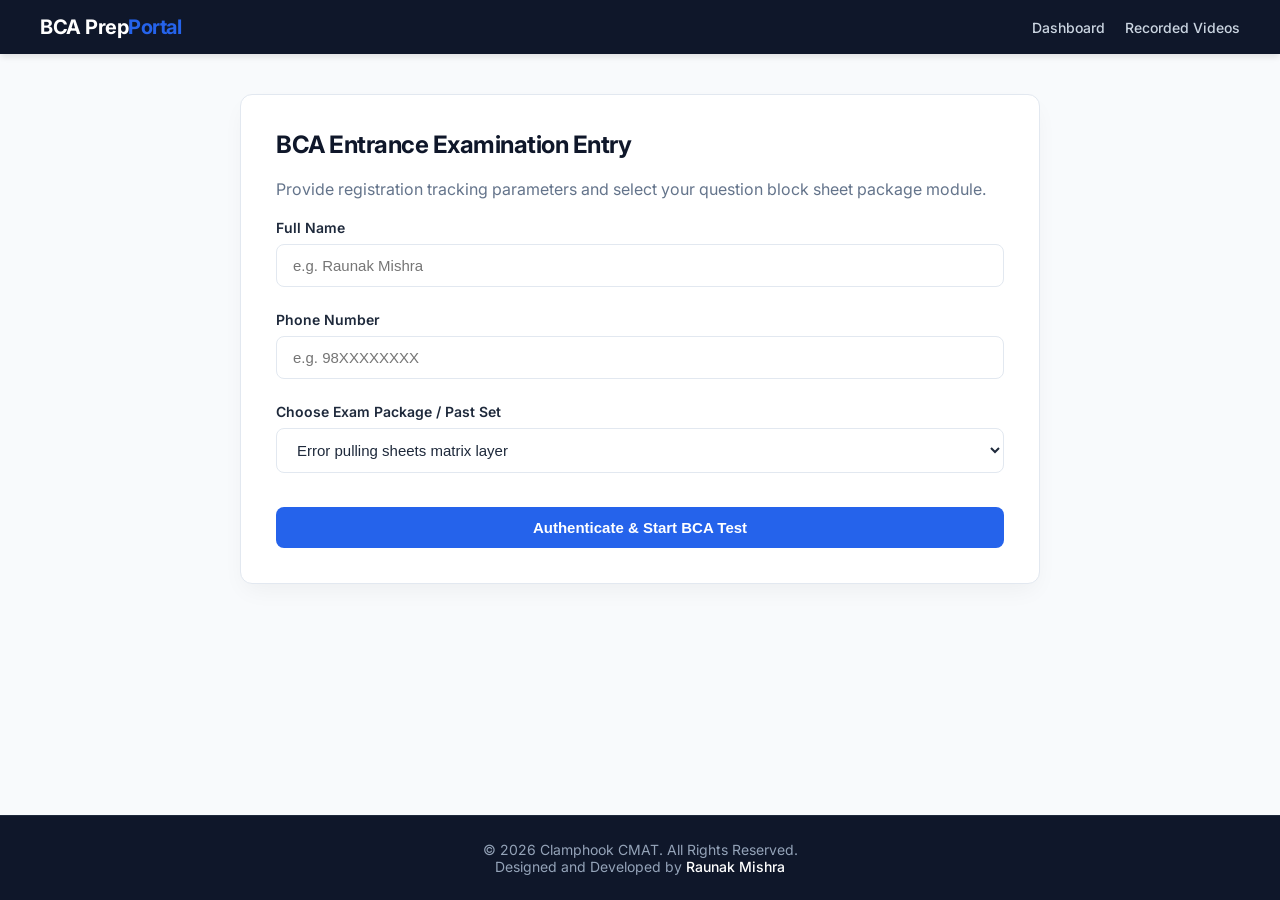
==== bca/index.html @ 4c5b2474 "set_5_bca_add" ====
<!DOCTYPE html>
<html lang="en">
<head>
    <meta charset="UTF-8">
    <meta name="viewport" content="width=device-width, initial-scale=1.0">
    <title>BCA Mock Exam Portal</title>
    <link href="https://fonts.googleapis.com/css2?family=Inter:wght@300;400;500;600;700&display=swap" rel="stylesheet">
    <script src="https://code.jquery.com/jquery-3.6.4.min.js"></script>
    
    <style>
        :root {
            --primary-color: #2563eb;       
            --primary-hover: #1d4ed8;
            --secondary-color: #10b981;     
            --dark-bg: #0f172a;             
            --text-main: #1e293b;
            --text-muted: #64748b;
            --body-bg: #f8fafc;
            --card-border: #e2e8f0;
        }

        body {
            font-family: 'Inter', sans-serif;
            background-color: var(--body-bg);
            color: var(--text-main);
            margin: 0;
            padding: 0;
            display: flex;
            flex-direction: column;
            min-height: 100vh;
        }

        header {
            background-color: var(--dark-bg);
            position: sticky;
            top: 0;
            z-index: 1000;
            box-shadow: 0 4px 6px -1px rgba(0, 0, 0, 0.1);
        }

        .navbar {
            max-width: 1200px;
            margin: 0 auto;
            padding: 15px 20px;
            display: flex;
            justify-content: space-between;
            align-items: center;
            flex-wrap: wrap;
        }

        .navbar-brand {
            color: #ffffff;
            font-size: 20px;
            font-weight: 700;
            text-decoration: none;
            letter-spacing: -0.5px;
        }

        .navbar-brand span { color: var(--primary-color); }

        .menu-toggle {
            display: none; 
            flex-direction: column;
            justify-content: space-between;
            width: 22px;
            height: 16px;
            background: transparent;
            border: none;
            cursor: pointer;
            padding: 0;
            z-index: 1010;
        }

        .menu-toggle .bar {
            height: 2px;
            width: 100%;
            background-color: #ffffff;
            border-radius: 2px;
            transition: transform 0.3s ease, opacity 0.3s ease;
            transform-origin: left center;
        }

        .menu-toggle.active .bar:nth-child(1) { transform: rotate(45deg) translate(1px, -1px); }
        .menu-toggle.active .bar:nth-child(2) { opacity: 0; transform: translateX(-10px); }
        .menu-toggle.active .bar:nth-child(3) { transform: rotate(-45deg) translate(1px, 1px); }

        .navbar-nav {
            display: flex;
            gap: 20px;
            list-style: none;
            margin: 0;
            padding: 0;
        }

        .navbar-nav a {
            color: #cbd5e1;
            text-decoration: none;
            font-size: 14px;
            font-weight: 500;
            transition: color 0.2s ease;
        }
        .navbar-nav a:hover { color: #ffffff; }

        main {
            flex: 1;
            display: flex;
            justify-content: center;
            align-items: flex-start;
            padding: 40px 20px;
        }

        .container {
            background-color: #ffffff;
            border-radius: 12px;
            border: 1px solid var(--card-border);
            box-shadow: 0 10px 25px -5px rgba(0,0,0,0.05);
            width: 100%;
            max-width: 800px;
            padding: 35px;
            box-sizing: border-box;
        }

        h2 { color: var(--dark-bg); font-weight: 700; margin-top: 0; letter-spacing: -0.5px; }

        .screen { display: none; }
        .active-screen { display: block; }

        .form-group { margin-bottom: 24px; }
        label.form-label {
            display: block;
            margin-bottom: 8px;
            font-weight: 600;
            font-size: 14px;
            color: var(--text-main);
        }
        input[type="text"], input[type="tel"], select {
            width: 100%;
            padding: 12px 16px;
            border: 1px solid var(--card-border);
            border-radius: 8px;
            font-size: 15px;
            box-sizing: border-box;
            background: #ffffff;
            color: var(--text-main);
            transition: all 0.2s ease;
        }
        input:focus, select:focus {
            outline: none;
            border-color: var(--primary-color);
            box-shadow: 0 0 0 3px rgba(37, 99, 235, 0.15);
        }

        .quiz-subheader {
            display: flex;
            justify-content: space-between;
            align-items: center;
            border-bottom: 1px solid var(--card-border);
            padding-bottom: 15px;
            margin-bottom: 30px;
        }
        .timer {
            font-size: 15px;
            font-weight: 700;
            color: #ef4444;
            background: #fef2f2;
            border: 1px solid #fee2e2;
            padding: 6px 14px;
            border-radius: 30px;
            white-space: nowrap;
        }

        .question-card {
            background: #ffffff;
            border: 1px solid var(--card-border);
            border-radius: 10px;
            padding: 24px;
            margin-bottom: 25px;
        }
        .question-text {
            font-size: 16px;
            font-weight: 600;
            margin-bottom: 18px;
            color: var(--dark-bg);
            line-height: 1.5;
        }
        .option-label {
            display: flex;
            align-items: center;
            background: #ffffff;
            border: 1px solid var(--card-border);
            border-radius: 8px;
            padding: 14px 18px;
            margin-bottom: 12px;
            cursor: pointer;
            font-size: 15px;
            transition: all 0.2s ease;
        }
        .option-label:hover { background: #f8fafc; border-color: #cbd5e1; }
        .option-label input[type="radio"] { margin-right: 14px; transform: scale(1.15); flex-shrink: 0; }
        .option-label.selected { border-color: var(--primary-color); background-color: #eff6ff; font-weight: 500; }

        .btn {
            background-color: var(--primary-color);
            color: white;
            border: none;
            padding: 12px 28px;
            font-size: 15px;
            font-weight: 600;
            border-radius: 8px;
            cursor: pointer;
            transition: background 0.2s ease;
        }
        .btn:hover { background-color: var(--primary-hover); }
        .btn:disabled { background-color: #e2e8f0; color: #94a3b8; cursor: not-allowed; }
        .btn-success { background-color: var(--secondary-color); }
        .btn-success:hover { background-color: #059669; }
        
        .navigation-box { 
            display: flex; 
            justify-content: space-between; 
            margin-top: 35px; 
            border-top: 1px solid var(--card-border);
            padding-top: 25px;
            gap: 15px;
        }
        .status-msg-box {
            padding: 12px;
            border-radius: 8px;
            font-size: 14px;
            font-weight: 500;
            margin-bottom: 20px;
            display: none;
        }
        .msg-info { background-color: #eff6ff; color: #1e40af; border: 1px solid #bfdbfe; }
        .msg-warn { background-color: #fffbeb; color: #92400e; border: 1px solid #fef3c7; }

        #loading { text-align: center; font-size: 16px; color: var(--text-muted); padding: 40px 0; }

        footer {
            background-color: var(--dark-bg);
            color: #94a3b8;
            font-size: 14px;
            text-align: center;
            padding: 25px 20px;
            border-top: 1px solid #1e293b;
        }
        footer a { color: #ffffff; text-decoration: none; font-weight: 500; }
        footer a:hover { text-decoration: underline; }

        /* ==========================================================================
           RESPONSIVE RE-FLOW ENGINE (PC / Tablet / Mobile Phone)
           ========================================================================== */
        @media (max-width: 768px) {
            .menu-toggle { display: flex; }
            .navbar-nav {
                display: none; 
                width: 100%;
                flex-direction: column;
                gap: 0;
                margin-top: 15px;
                padding-top: 5px;
                border-top: 1px solid #1e293b;
            }
            .navbar-nav.active { display: flex; }
            .navbar-nav li { width: 100%; }
            .navbar-nav a { display: block; padding: 12px 0; font-size: 15px; border-bottom: 1px solid #1e293b; }
            .navbar-nav li:last-child a { border-bottom: none; }
            main { padding: 25px 15px; }
            .container { padding: 25px; }
            .question-card { padding: 20px; }
        }

        @media (max-width: 576px) {
            .container { padding: 20px 15px; border-radius: 8px; }
            h2 { font-size: 20px; }
            .quiz-subheader { flex-direction: column; gap: 10px; align-items: flex-start; padding-bottom: 12px; margin-bottom: 20px; }
            .timer { align-self: fill; width: 100%; box-sizing: border-box; text-align: center; }
            .question-card { padding: 16px; margin-bottom: 15px; border-radius: 8px; }
            .question-text { font-size: 15px; margin-bottom: 14px; }
            .option-label { padding: 12px; font-size: 14px; margin-bottom: 8px; }
            .navigation-box { flex-direction: column-reverse; gap: 12px; margin-top: 25px; padding-top: 20px; }
            .navigation-box .btn { width: 100%; padding: 14px; font-size: 16px; }
        }
    </style>
</head>
<body>

<header>
    <div class="navbar">
        <a href="#" class="navbar-brand">BCA Prep<span>Portal</span></a>
        <button class="menu-toggle" id="mobile-menu-btn" aria-label="Toggle navigation menu">
            <span class="bar"></span><span class="bar"></span><span class="bar"></span>
        </button>
        <ul class="navbar-nav">
            <li><a href="https://cmat.clamphook.com">Dashboard</a></li>
            <li><a href="https://drive.google.com/drive/folders/1VRYZeDLAH3Pv5IeH7xxnWvKCeuhNvGF9?usp=drive_link">Recorded Videos</a></li>
            <!-- <li><a href="#">Global Analytics</a></li> -->
        </ul>
    </div>
</header>

<main>
    <div class="container">
        <div id="login-screen" class="screen active-screen">
            <h2>BCA Entrance Examination Entry</h2>
            <p style="color: var(--text-muted); margin-bottom: 20px;">Provide registration tracking parameters and select your question block sheet package module.</p>
            
            <div id="status-message" class="status-msg-box"></div>

            <div class="form-group">
                <label class="form-label" for="student-name">Full Name</label>
                <input type="text" id="student-name" placeholder="e.g. Raunak Mishra" autocomplete="off">
            </div>

            <div class="form-group">
                <label class="form-label" for="student-phone">Phone Number</label>
                <input type="tel" id="student-phone" placeholder="e.g. 98XXXXXXXX" autocomplete="off" maxlength="10">
            </div>

            <div class="form-group">
                <label class="form-label" for="test-set-select">Choose Exam Package / Past Set</label>
                <select id="test-set-select">
                    <option value="">Polling cloud directories...</option>
                </select>
            </div>

            <button id="start-btn" class="btn" style="width: 100%; margin-top: 10px;">Authenticate & Start BCA Test</button>
        </div>

        <div id="loading" class="screen">Connecting to database framework, please stand by...</div>

        <div id="quiz-screen" class="screen">
            <div class="quiz-subheader">
                <span id="question-meta" style="font-weight: 600; color: var(--text-muted);">Showing Questions</span>
                <div class="timer">Time Remaining: <span id="time-display">90:00</span></div>
            </div>

            <div id="multipage-questions-container"></div>

            <div class="navigation-box">
                <button id="prev-btn" class="btn">Previous Page</button>
                <button id="next-btn" class="btn">Next Page</button>
                <button id="submit-btn" class="btn btn-success" style="display: none;">Complete & Submit Paper</button>
            </div>
        </div>

        <div id="result-screen" class="screen">
            <h2>Exam Completed Successfully!</h2>
            <p id="submission-message" style="color: var(--text-muted); line-height: 1.6;">Your responses have been successfully added to the Scores tab of the spreadsheet archive.</p>
            <hr style="border: 0; border-top: 1px solid var(--card-border); margin: 25px 0;">
            <h3 id="score-text" style="color: var(--secondary-color); font-weight: 700; font-size: 22px;"></h3>
        </div>
    </div>
</main>

<footer>
    <div style="max-width: 1200px; margin: 0 auto;">
        <div>&copy; 2026 Clamphook CMAT. All Rights Reserved.<br />Designed and Developed by <a href="https://www.raunakmishra.com.np" target="_blank">Raunak Mishra</a></div>
    </div>
</footer>

<script>
    // ==========================================================================
    // PASTE YOUR GOOGLE DEPLOYED WEB APP URL HERE
    // ==========================================================================
    const DEPLOYED_SCRIPT_URL = "https://script.google.com/macros/s/AKfycbwnx6AyqphAjQxdPfscejxMq3-BaH4_2WRoS-CAZG9niwQ3CJ8BA4KSvV5Kfw_8UovVSg/exec";
    let questionsData = [];
    let currentPage = 0;
    const questionsPerPage = 10;
    let examDurationSeconds = 120 * 60; // 120 Minute BCA Constraint standard
    let timerInterval;
    let activeLiveSetGlobal = "";

    $(document).ready(function() {
        sessionStorage.clear();
        fetchAvailableSheets();

        // Hamburger Toggles
        $('#mobile-menu-btn').on('click', function(e) {
            e.stopPropagation();
            $(this).toggleClass('active');       
            $('.navbar-nav').toggleClass('active'); 
        });

        $('.navbar-nav a').on('click', function() {
            $('#mobile-menu-btn').removeClass('active');
            $('.navbar-nav').removeClass('active');
        });

        // Numeric parsing clamping
        $('#student-phone').on('input', function() {
            this.value = this.value.replace(/[^0-9]/g, '');
        });

        // Dropdown selection state message system
        $('#test-set-select').on('change', function() {
            evaluateSelectedSetMessage($(this).val());
        });

        $('#start-btn').on('click', function() {
            let name = $('#student-name').val().trim();
            let phone = $('#student-phone').val().trim();
            let chosenSet = $('#test-set-select').val();

            if (name === "" || phone === "" || !chosenSet) {
                alert("Please fully complete Name, Phone, and Sheet package parameters!");
                return;
            }

            const phoneRegex = /^(97|98)\d{8}$/;
            if (!phoneRegex.test(phone)) {
                alert("Invalid Nepal Phone Matrix formatting! Must be 10 digits starting with 97 or 98.");
                return;
            }

            sessionStorage.setItem('student_name', name);
            sessionStorage.setItem('student_phone', phone);
            sessionStorage.setItem('chosen_set', chosenSet);

            loadQuestions(chosenSet);
        });

        $('#prev-btn').on('click', function() {
            if (currentPage > 0) { currentPage--; renderQuestionsPage(); window.scrollTo({top: 0, behavior: 'smooth'}); }
        });

        $('#next-btn').on('click', function() {
            if ((currentPage + 1) * questionsPerPage < questionsData.length) { currentPage++; renderQuestionsPage(); window.scrollTo({top: 0, behavior: 'smooth'}); }
        });

        $(document).on('change', '.option-label input[type="radio"]', function() {
            let $card = $(this).closest('.question-card');
            let globalIdx = $card.data('global-index');
            $card.find('.option-label').removeClass('selected');
            $(this).closest('.option-label').addClass('selected');
            sessionStorage.setItem('ans_q_' + globalIdx, $(this).val());
        });

        $('#submit-btn').on('click', function() {
            if (confirm("Submit your BCA response sheets now?")) { processAndSubmitExam(false); }
        });
    });

    function fetchAvailableSheets() {
        $.ajax({
            url: DEPLOYED_SCRIPT_URL,
            type: "GET",
            data: { action: "getAvailableSets" },
            dataType: "json",
            success: function(response) {
                if(response.sets && response.sets.length > 0) {
                    activeLiveSetGlobal = response.activeLiveSet;
                    let dropdownHtml = "";
                    
                    response.sets.forEach(function(setName) {
                        if(setName === response.activeLiveSet) {
                            dropdownHtml += `<option value="${setName}" selected>${setName} (Current Active Test)</option>`;
                        } else {
                            dropdownHtml += `<option value="${setName}">${setName} (Past Archive Release)</option>`;
                        }
                    });
                    
                    $('#test-set-select').html(dropdownHtml);
                    evaluateSelectedSetMessage($('#test-set-select').val());
                }
            },
            error: function() {
                $('#test-set-select').html('<option value="">Error pulling sheets matrix layer</option>');
            }
        });
    }

    function evaluateSelectedSetMessage(selectedSet) {
        let $box = $('#status-message');
        if(selectedSet === activeLiveSetGlobal) {
            $box.removeClass('msg-info').addClass('msg-warn')
                .html(`<strong>Notice:</strong> This is this week's active set. On test days, it stays locked until 5:00 PM Nepal Time. After that, it remains open 24/7.`)
                .show();
        } else {
            $box.removeClass('msg-warn').addClass('msg-info')
                .html(`<strong>Archive Mode:</strong> ${selectedSet} is an older test set. It is fully open for standalone practice.`)
                .show();
        }
    }

    function loadQuestions(setName) {
        switchScreen('loading');
        
        $.ajax({
            url: DEPLOYED_SCRIPT_URL,
            type: "GET",
            data: { action: "getQuestions", set: setName },
            dataType: "json",
            success: function(data) {
                if(data.error === "GATE_LOCKED") {
                    alert("Access Denied!\nThis week's test is locked and will open exactly at 5:00 PM Nepal Time.");
                    switchScreen('login-screen');
                    return;
                }
                if(data.error) {
                    alert(data.error);
                    switchScreen('login-screen');
                    return;
                }
                
                questionsData = data;
                switchScreen('quiz-screen');
                startTimer();
                renderQuestionsPage();
            },
            error: function() {
                alert("Critical network error pipeline handshake disruption!");
                switchScreen('login-screen');
            }
        });
    }

    function renderQuestionsPage() {
        let startIdx = currentPage * questionsPerPage;
        let endIdx = Math.min(startIdx + questionsPerPage, questionsData.length);
        
        $('#question-meta').text(`Displaying items ${startIdx + 1} - ${endIdx} of ${questionsData.length}`);
        let containerHtml = "";
        
        for (let i = startIdx; i < endIdx; i++) {
            let qItem = questionsData[i];
            let savedAnswer = sessionStorage.getItem('ans_q_' + i) || "";
            
            containerHtml += `
                <div class="question-card" data-global-index="${i}">
                    <div class="question-text">${i + 1}. ${qItem.question}</div>
                    <div class="options-wrapper">
                        <label class="option-label ${savedAnswer === 'A' ? 'selected' : ''}">
                            <input type="radio" name="option_grp_${i}" value="A" ${savedAnswer === 'A' ? 'checked' : ''}> ${qItem.optionA}
                        </label>
                        <label class="option-label ${savedAnswer === 'B' ? 'selected' : ''}">
                            <input type="radio" name="option_grp_${i}" value="B" ${savedAnswer === 'B' ? 'checked' : ''}> ${qItem.optionB}
                        </label>
                        <label class="option-label ${savedAnswer === 'C' ? 'selected' : ''}">
                            <input type="radio" name="option_grp_${i}" value="C" ${savedAnswer === 'C' ? 'checked' : ''}> ${qItem.optionC}
                        </label>
                        <label class="option-label ${savedAnswer === 'D' ? 'selected' : ''}">
                            <input type="radio" name="option_grp_${i}" value="D" ${savedAnswer === 'D' ? 'checked' : ''}> ${qItem.optionD}
                        </label>
                    </div>
                </div>
            `;
        }
        
        $('#multipage-questions-container').html(containerHtml);
        $('#prev-btn').prop('disabled', currentPage === 0);
        
        if (endIdx >= questionsData.length) {
            $('#next-btn').hide(); $('#submit-btn').show();
        } else {
            $('#next-btn').show(); $('#submit-btn').hide();
        }
    }

    function startTimer() {
        timerInterval = setInterval(function() {
            let minutes = Math.floor(examDurationSeconds / 60);
            let seconds = examDurationSeconds % 60;
            $('#time-display').text(`${minutes.toString().padStart(2, '0')}:${seconds.toString().padStart(2, '0')}`);

            if (examDurationSeconds <= 0) {
                clearInterval(timerInterval);
                processAndSubmitExam(true); 
            }
            examDurationSeconds--;
        }, 1000);
    }

    function processAndSubmitExam(isTimeOut) {
        clearInterval(timerInterval);
        switchScreen('loading');
        
        if (isTimeOut) { $('#loading').text("Time limit expired! Processing answers..."); }

        let score = 0;
        let responses = {};

        questionsData.forEach((q, index) => {
            let userAns = sessionStorage.getItem('ans_q_' + index) || "Unanswered";
            responses['Q' + (index + 1)] = userAns;
            if (userAns.trim().toUpperCase() === q.correctOption.trim().toUpperCase()) { score++; }
        });

        $.ajax({
            url: DEPLOYED_SCRIPT_URL,
            type: "POST",
            data: {
                action: "submitAnswers",
                name: sessionStorage.getItem('student_name'),
                phone: sessionStorage.getItem('student_phone'),
                set: sessionStorage.getItem('chosen_set'),
                score: score,
                total: questionsData.length,
                responses: JSON.stringify(responses)
            },
            success: function() {
                $('#score-text').text(`Final Metric Evaluation Score: ${score} / ${questionsData.length}`);
                switchScreen('result-screen');
            },
            error: function() {
                $('#score-text').text(`Score logged locally: ${score} / ${questionsData.length} (Cloud submission failure)`);
                switchScreen('result-screen');
            }
        });
    }

    function switchScreen(screenId) {
        $('.screen').removeClass('active-screen');
        $('#' + screenId).addClass('active-screen');
    }
</script>
</body>
</html>
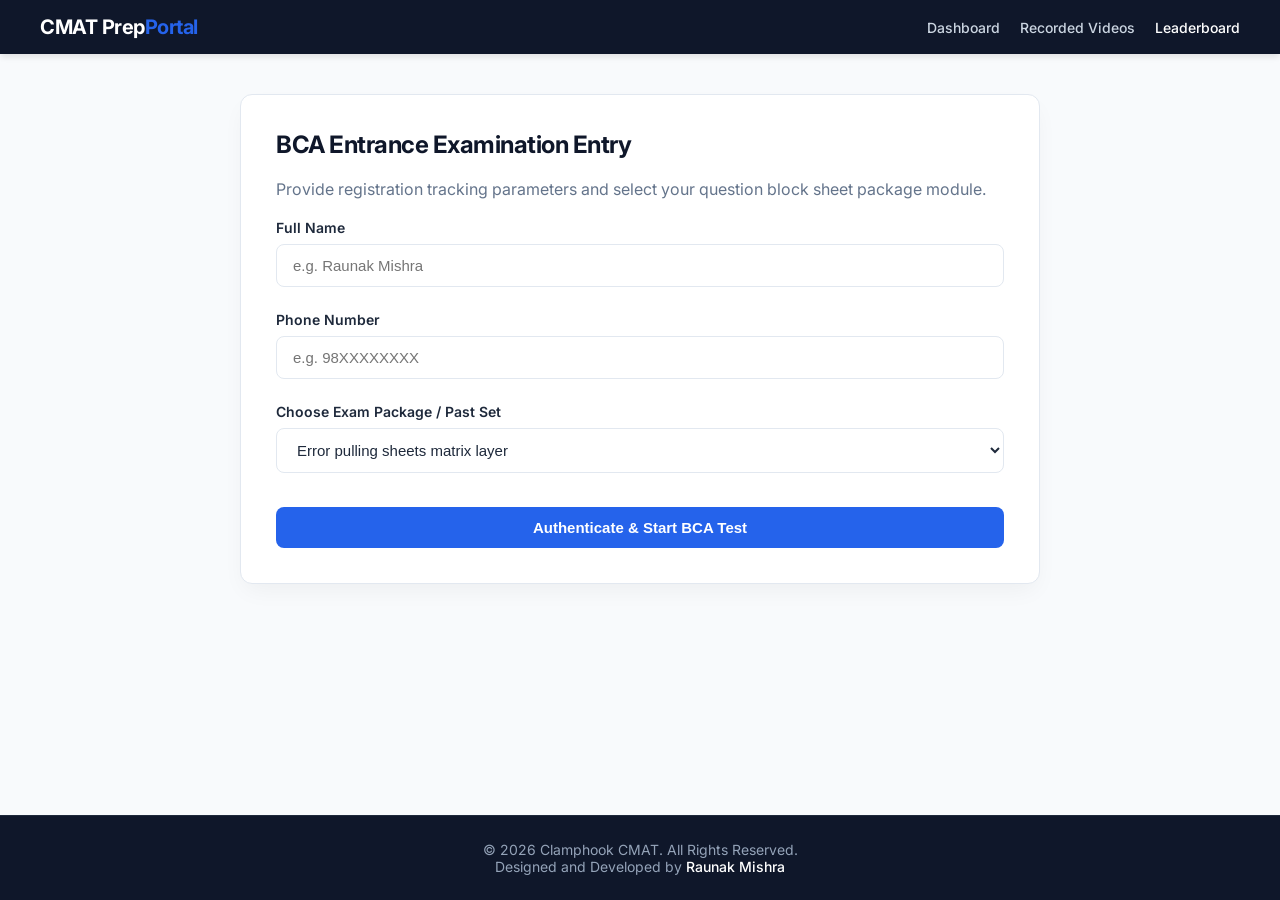
==== commit d97df447: "header_links_add" ====
--- a/bca/index.html
+++ b/bca/index.html
@@ -287,17 +287,18 @@
 
 <header>
     <div class="navbar">
-        <a href="#" class="navbar-brand">BCA Prep<span>Portal</span></a>
+        <a href="#" class="navbar-brand">CMAT Prep<span>Portal</span></a>
         <button class="menu-toggle" id="mobile-menu-btn" aria-label="Toggle navigation menu">
             <span class="bar"></span><span class="bar"></span><span class="bar"></span>
         </button>
         <ul class="navbar-nav">
             <li><a href="https://cmat.clamphook.com">Dashboard</a></li>
             <li><a href="https://drive.google.com/drive/folders/1VRYZeDLAH3Pv5IeH7xxnWvKCeuhNvGF9?usp=drive_link">Recorded Videos</a></li>
-            <!-- <li><a href="#">Global Analytics</a></li> -->
+            <li><a href="https://cmat.clamphook.com/leaderboard" style="color: #ffffff;">Leaderboard</a></li>
         </ul>
     </div>
 </header>
+
 
 <main>
     <div class="container">
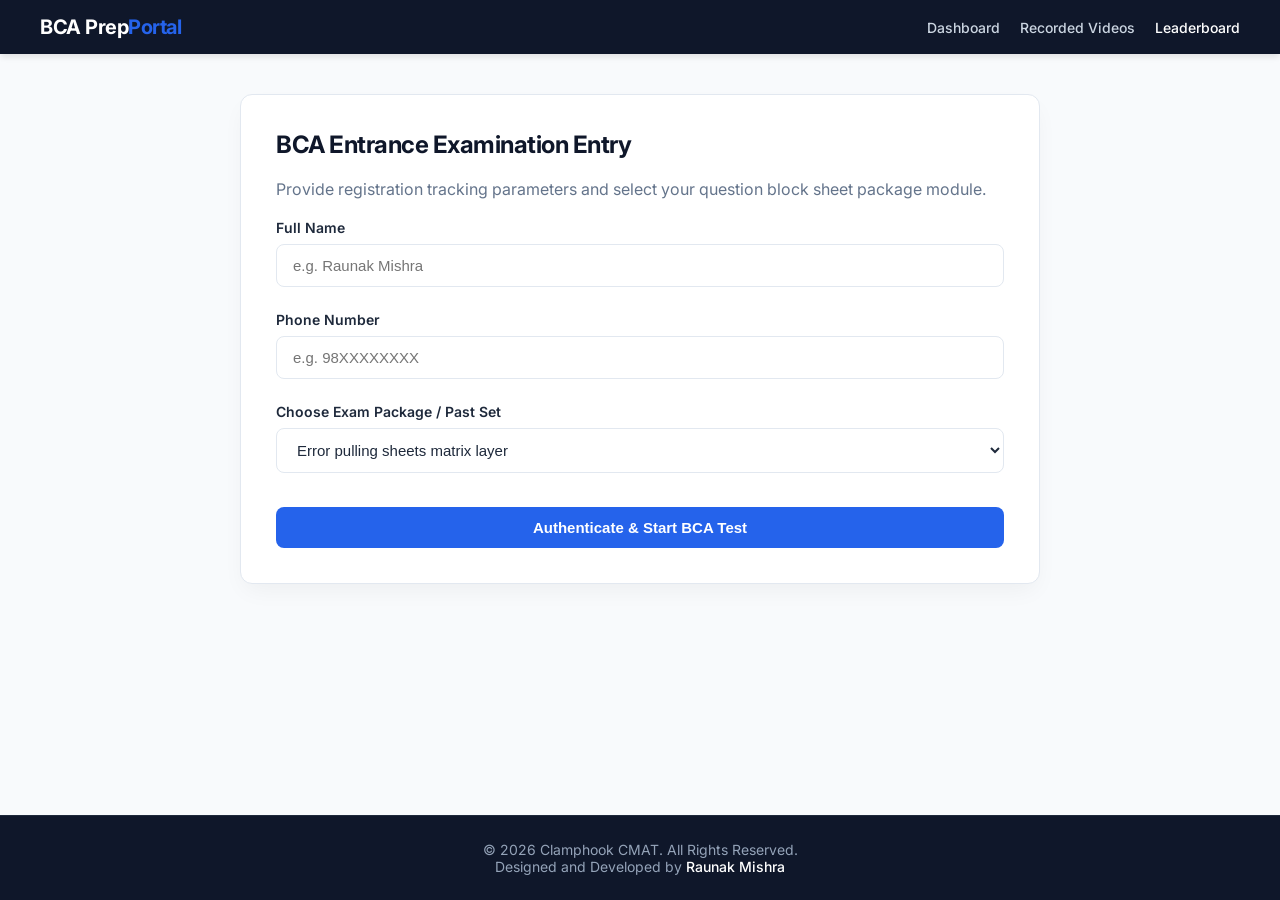
==== commit ea88abad: "pumat_add" ====
--- a/bca/index.html
+++ b/bca/index.html
@@ -287,7 +287,7 @@
 
 <header>
     <div class="navbar">
-        <a href="#" class="navbar-brand">CMAT Prep<span>Portal</span></a>
+        <a href="#" class="navbar-brand">BCA Prep<span>Portal</span></a>
         <button class="menu-toggle" id="mobile-menu-btn" aria-label="Toggle navigation menu">
             <span class="bar"></span><span class="bar"></span><span class="bar"></span>
         </button>
@@ -364,7 +364,7 @@
     // ==========================================================================
     // PASTE YOUR GOOGLE DEPLOYED WEB APP URL HERE
     // ==========================================================================
-    const DEPLOYED_SCRIPT_URL = "https://script.google.com/macros/s/AKfycbwnx6AyqphAjQxdPfscejxMq3-BaH4_2WRoS-CAZG9niwQ3CJ8BA4KSvV5Kfw_8UovVSg/exec";
+    const DEPLOYED_SCRIPT_URL = "https://script.google.com/macros/s/AKfycbwbpfoESRlr00qkQrlEtkjKKyZF4Cogi1W_d_wfEslavyd09ujSyfBWnd-D0VBnUvsa_w/exec";
     let questionsData = [];
     let currentPage = 0;
     const questionsPerPage = 10;
